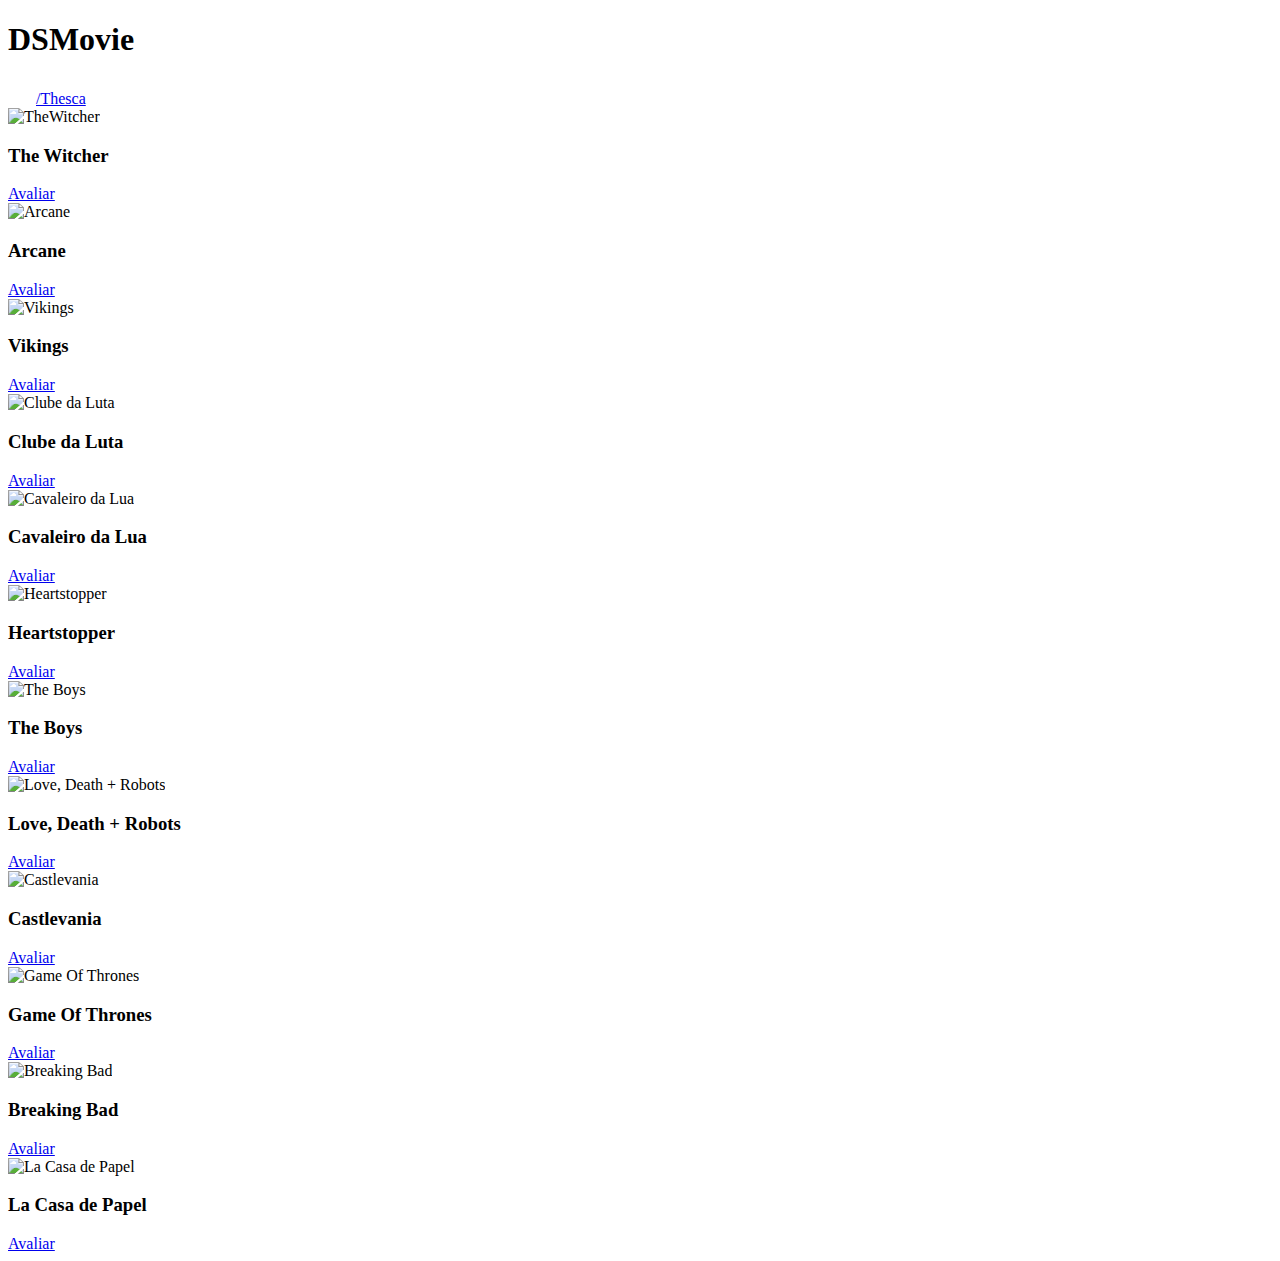
==== index.html @ a41ab92f "Listagem de cards" ====
<!DOCTYPE html>
<html lang="pt-br">

<head>
    <meta charset="UTF-8">
    <meta http-equiv="X-UA-Compatible" content="IE=edge">
    <meta name="viewport" content="width=device-width, initial-scale=1.0">
    <title>DSMovie</title>

    <link href="https://cdn.jsdelivr.net/npm/bootstrap@5.1.3/dist/css/bootstrap.min.css" rel="stylesheet"
        integrity="sha384-1BmE4kWBq78iYhFldvKuhfTAU6auU8tT94WrHftjDbrCEXSU1oBoqyl2QvZ6jIW3" crossorigin="anonymous">

    <link rel="stylesheet" href="css/styles.css">
</head>

<body>
    <header>
        <nav class="container">
            <h1>DSMovie</h1>
            <div class="dsmovie-contact-container">
                <img src="img/github.svg" alt="Github">
                <a href="https://github.com/Thesca">/Thesca</a>
            </div>
        </nav>
    </header>

    <main>
        <section id="dsmovie-card-list" class="container">

            <div class="row">
                
                <div class="col-sm-6 col-lg-4 col-xl-3 mb-3">
                    <div class="dsmovie-card">
                        <img src="https://www.themoviedb.org/t/p/w533_and_h300_bestv2/jBJWaqoSCiARWtfV0GlqHrcdidd.jpg" alt="TheWitcher">
                        <div class="dsmovie-card-description">
                            <h3>The Witcher</h3>
                            <a class="dsmovie-btn" href="form.html">Avaliar</a>
                        </div>
                    </div>
                </div>
            
                <div class="col-sm-6 col-lg-4 col-xl-3 mb-3">
                    <div class="dsmovie-card">
                        <img src="https://www.themoviedb.org/t/p/w533_and_h300_bestv2/rkB4LyZHo1NHXFEDHl9vSD9r1lI.jpg" alt="Arcane">
                        <div class="dsmovie-card-description">
                            <h3>Arcane</h3>
                            <a class="dsmovie-btn" href="form.html">Avaliar</a>
                        </div>
                    </div>
                </div>

                <div class="col-sm-6 col-lg-4 col-xl-3 mb-3">
                    <div class="dsmovie-card">
                        <img src="https://www.themoviedb.org/t/p/w533_and_h300_bestv2/lHe8iwM4Cdm6RSEiara4PN8ZcBd.jpg" alt="Vikings">
                        <div class="dsmovie-card-description">
                            <h3>Vikings</h3>
                            <a class="dsmovie-btn" href="form.html">Avaliar</a>
                        </div>
                    </div>
                </div>

                <div class="col-sm-6 col-lg-4 col-xl-3 mb-3">
                    <div class="dsmovie-card">
                        <img src="https://www.themoviedb.org/t/p/w533_and_h300_bestv2/rr7E0NoGKxvbkb89eR1GwfoYjpA.jpg" alt="Clube da Luta">
                        <div class="dsmovie-card-description">
                            <h3>Clube da Luta</h3>
                            <a class="dsmovie-btn" href="form.html">Avaliar</a>
                        </div>
                    </div>
                </div>

                <div class="col-sm-6 col-lg-4 col-xl-3 mb-3">
                    <div class="dsmovie-card">
                        <img src="https://www.themoviedb.org/t/p/w533_and_h300_bestv2/tGWTz0aQrTaeGjax5Rlyhz7ImWD.jpg" alt="Cavaleiro da Lua">
                        <div class="dsmovie-card-description">
                            <h3>Cavaleiro da Lua</h3>
                            <a class="dsmovie-btn" href="form.html">Avaliar</a>
                        </div>
                    </div>
                </div>

                <div class="col-sm-6 col-lg-4 col-xl-3 mb-3">
                    <div class="dsmovie-card">
                        <img src="https://www.themoviedb.org/t/p/w533_and_h300_bestv2/jT2Fyj1nzscW8yOR3DdtEJ08NTH.jpg" alt="Heartstopper">
                        <div class="dsmovie-card-description">
                            <h3>Heartstopper</h3>
                            <a class="dsmovie-btn" href="form.html">Avaliar</a>
                        </div>
                    </div>
                </div>

                <div class="col-sm-6 col-lg-4 col-xl-3 mb-3">
                    <div class="dsmovie-card">
                        <img src="https://www.themoviedb.org/t/p/w533_and_h300_bestv2/bI37vIHSH7o4IVkq37P8cfxQGMx.jpg" alt="The Boys">
                        <div class="dsmovie-card-description">
                            <h3>The Boys</h3>
                            <a class="dsmovie-btn" href="form.html">Avaliar</a>
                        </div>
                    </div>
                </div>

                <div class="col-sm-6 col-lg-4 col-xl-3 mb-3">
                    <div class="dsmovie-card">
                        <img src="https://www.themoviedb.org/t/p/w533_and_h300_bestv2/nBrkOZyI75artyizuBFeya48KbO.jpg" alt="Love, Death + Robots">
                        <div class="dsmovie-card-description">
                            <h3>Love, Death + Robots</h3>
                            <a class="dsmovie-btn" href="form.html">Avaliar</a>
                        </div>
                    </div>
                </div>

                <div class="col-sm-6 col-lg-4 col-xl-3 mb-3">
                    <div class="dsmovie-card">
                        <img src="https://www.themoviedb.org/t/p/w533_and_h300_bestv2/46ThFmdl8P8QRbgC2OcZ4UyFG3P.jpg" alt="Castlevania">
                        <div class="dsmovie-card-description">
                            <h3>Castlevania</h3>
                            <a class="dsmovie-btn" href="form.html">Avaliar</a>
                        </div>
                    </div>
                </div>

                <div class="col-sm-6 col-lg-4 col-xl-3 mb-3">
                    <div class="dsmovie-card">
                        <img src="https://www.themoviedb.org/t/p/w533_and_h300_bestv2/suopoADq0k8YZr4dQXcU6pToj6s.jpg" alt="Game Of Thrones">
                        <div class="dsmovie-card-description">
                            <h3>Game Of Thrones</h3>
                            <a class="dsmovie-btn" href="form.html">Avaliar</a>
                        </div>
                    </div>
                </div>

                <div class="col-sm-6 col-lg-4 col-xl-3 mb-3">
                    <div class="dsmovie-card">
                        <img src="https://www.themoviedb.org/t/p/w533_and_h300_bestv2/n3u3kgNttY1F5Ixi5bMY9BwZImQ.jpg" alt="Breaking Bad">
                        <div class="dsmovie-card-description">
                            <h3>Breaking Bad</h3>
                            <a class="dsmovie-btn" href="form.html">Avaliar</a>
                        </div>
                    </div>
                </div>

                <div class="col-sm-6 col-lg-4 col-xl-3 mb-3">
                    <div class="dsmovie-card">
                        <img src="https://www.themoviedb.org/t/p/w533_and_h300_bestv2/gFZriCkpJYsApPZEF3jhxL4yLzG.jpg" alt="La Casa de Papel">
                        <div class="dsmovie-card-description">
                            <h3>La Casa de Papel</h3>
                            <a class="dsmovie-btn" href="form.html">Avaliar</a>
                        </div>
                    </div>
                </div>

            </div>
            
        </section>
    </main>
</body>
</html>
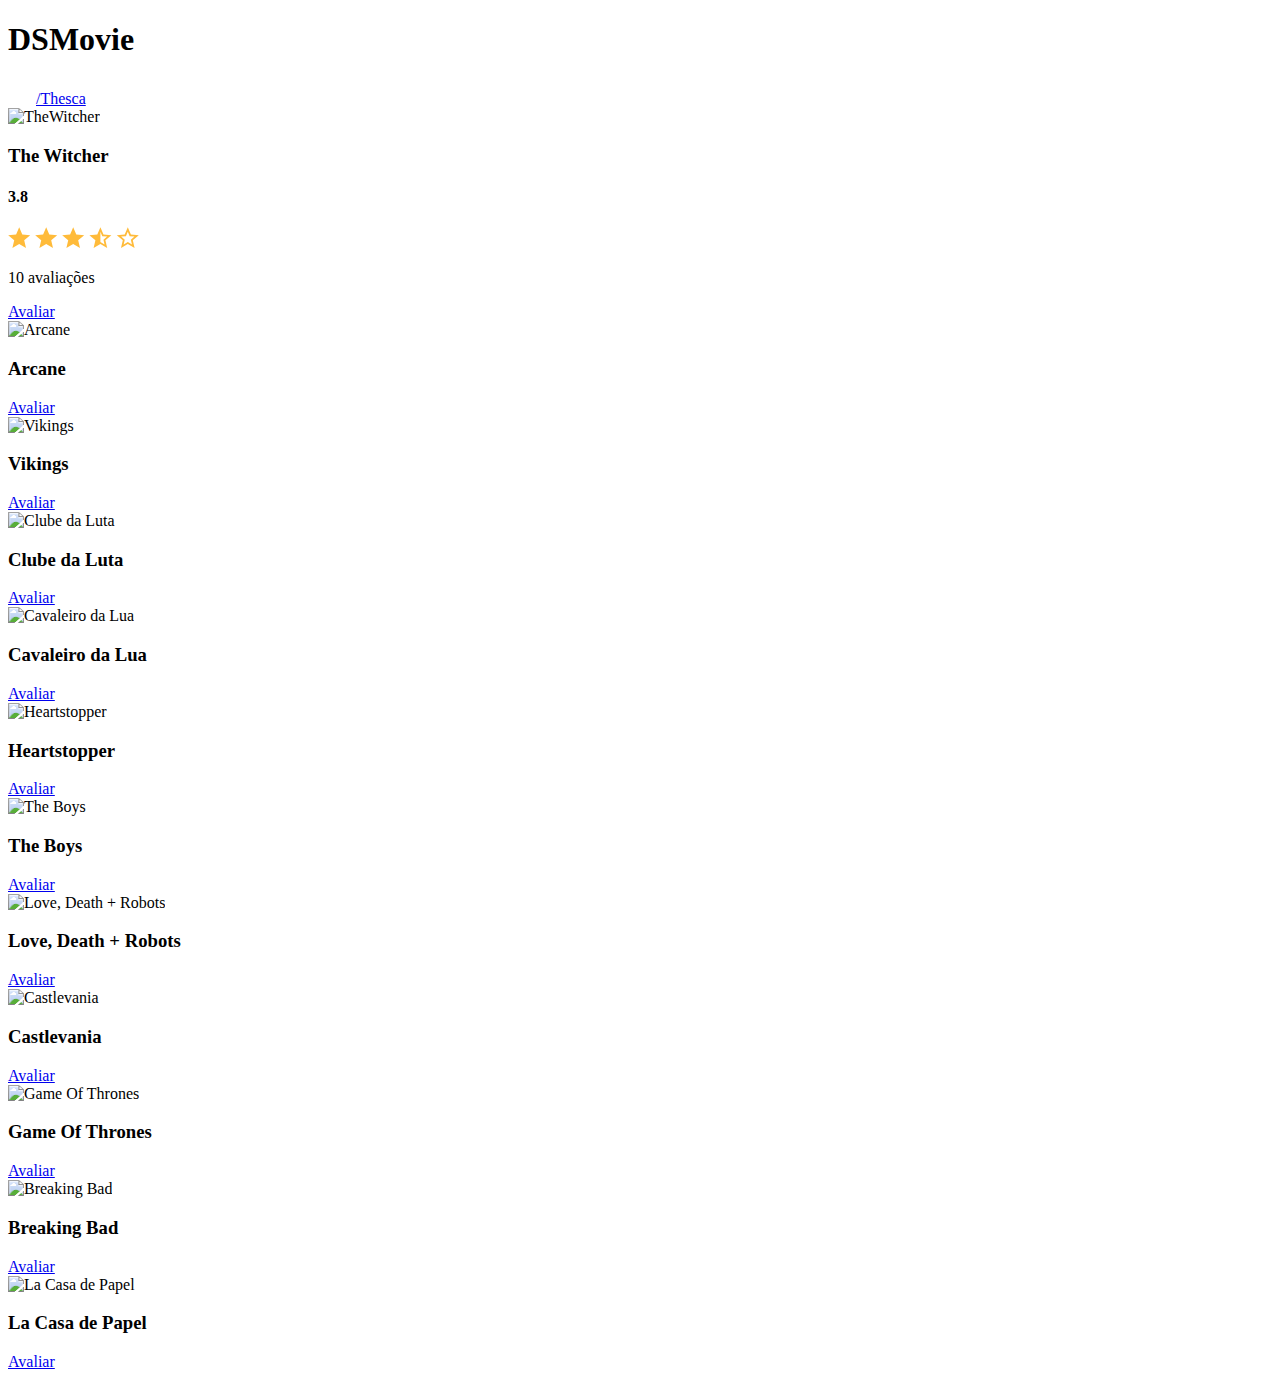
==== commit 5e135dc0: "Avaliação com estrelas" ====
--- a/index.html
+++ b/index.html
@@ -28,20 +28,33 @@
         <section id="dsmovie-card-list" class="container">
 
             <div class="row">
-                
+
                 <div class="col-sm-6 col-lg-4 col-xl-3 mb-3">
                     <div class="dsmovie-card">
-                        <img src="https://www.themoviedb.org/t/p/w533_and_h300_bestv2/jBJWaqoSCiARWtfV0GlqHrcdidd.jpg" alt="TheWitcher">
+                        <img src="https://www.themoviedb.org/t/p/w533_and_h300_bestv2/jBJWaqoSCiARWtfV0GlqHrcdidd.jpg"
+                            alt="TheWitcher">
                         <div class="dsmovie-card-description">
                             <h3>The Witcher</h3>
-                            <a class="dsmovie-btn" href="form.html">Avaliar</a>
+                            <div class="dsmovie-card-description-bottom">
+                                <h4>3.8</h4>
+                                <div>
+                                    <img src="img/star-full.svg" alt="Star">
+                                    <img src="img/star-full.svg" alt="Star">
+                                    <img src="img/star-full.svg" alt="Star">
+                                    <img src="img/star-half.svg" alt="Star">
+                                    <img src="img/star-empty.svg" alt="Star">
+                                </div>
+                                <p>10 avaliações</p>
+                                <a class="dsmovie-btn" href="form.html">Avaliar</a>
+                            </div>
                         </div>
                     </div>
                 </div>
-            
+
                 <div class="col-sm-6 col-lg-4 col-xl-3 mb-3">
                     <div class="dsmovie-card">
-                        <img src="https://www.themoviedb.org/t/p/w533_and_h300_bestv2/rkB4LyZHo1NHXFEDHl9vSD9r1lI.jpg" alt="Arcane">
+                        <img src="https://www.themoviedb.org/t/p/w533_and_h300_bestv2/rkB4LyZHo1NHXFEDHl9vSD9r1lI.jpg"
+                            alt="Arcane">
                         <div class="dsmovie-card-description">
                             <h3>Arcane</h3>
                             <a class="dsmovie-btn" href="form.html">Avaliar</a>
@@ -51,7 +64,8 @@
 
                 <div class="col-sm-6 col-lg-4 col-xl-3 mb-3">
                     <div class="dsmovie-card">
-                        <img src="https://www.themoviedb.org/t/p/w533_and_h300_bestv2/lHe8iwM4Cdm6RSEiara4PN8ZcBd.jpg" alt="Vikings">
+                        <img src="https://www.themoviedb.org/t/p/w533_and_h300_bestv2/lHe8iwM4Cdm6RSEiara4PN8ZcBd.jpg"
+                            alt="Vikings">
                         <div class="dsmovie-card-description">
                             <h3>Vikings</h3>
                             <a class="dsmovie-btn" href="form.html">Avaliar</a>
@@ -61,7 +75,8 @@
 
                 <div class="col-sm-6 col-lg-4 col-xl-3 mb-3">
                     <div class="dsmovie-card">
-                        <img src="https://www.themoviedb.org/t/p/w533_and_h300_bestv2/rr7E0NoGKxvbkb89eR1GwfoYjpA.jpg" alt="Clube da Luta">
+                        <img src="https://www.themoviedb.org/t/p/w533_and_h300_bestv2/rr7E0NoGKxvbkb89eR1GwfoYjpA.jpg"
+                            alt="Clube da Luta">
                         <div class="dsmovie-card-description">
                             <h3>Clube da Luta</h3>
                             <a class="dsmovie-btn" href="form.html">Avaliar</a>
@@ -71,7 +86,8 @@
 
                 <div class="col-sm-6 col-lg-4 col-xl-3 mb-3">
                     <div class="dsmovie-card">
-                        <img src="https://www.themoviedb.org/t/p/w533_and_h300_bestv2/tGWTz0aQrTaeGjax5Rlyhz7ImWD.jpg" alt="Cavaleiro da Lua">
+                        <img src="https://www.themoviedb.org/t/p/w533_and_h300_bestv2/tGWTz0aQrTaeGjax5Rlyhz7ImWD.jpg"
+                            alt="Cavaleiro da Lua">
                         <div class="dsmovie-card-description">
                             <h3>Cavaleiro da Lua</h3>
                             <a class="dsmovie-btn" href="form.html">Avaliar</a>
@@ -81,7 +97,8 @@
 
                 <div class="col-sm-6 col-lg-4 col-xl-3 mb-3">
                     <div class="dsmovie-card">
-                        <img src="https://www.themoviedb.org/t/p/w533_and_h300_bestv2/jT2Fyj1nzscW8yOR3DdtEJ08NTH.jpg" alt="Heartstopper">
+                        <img src="https://www.themoviedb.org/t/p/w533_and_h300_bestv2/jT2Fyj1nzscW8yOR3DdtEJ08NTH.jpg"
+                            alt="Heartstopper">
                         <div class="dsmovie-card-description">
                             <h3>Heartstopper</h3>
                             <a class="dsmovie-btn" href="form.html">Avaliar</a>
@@ -91,7 +108,8 @@
 
                 <div class="col-sm-6 col-lg-4 col-xl-3 mb-3">
                     <div class="dsmovie-card">
-                        <img src="https://www.themoviedb.org/t/p/w533_and_h300_bestv2/bI37vIHSH7o4IVkq37P8cfxQGMx.jpg" alt="The Boys">
+                        <img src="https://www.themoviedb.org/t/p/w533_and_h300_bestv2/bI37vIHSH7o4IVkq37P8cfxQGMx.jpg"
+                            alt="The Boys">
                         <div class="dsmovie-card-description">
                             <h3>The Boys</h3>
                             <a class="dsmovie-btn" href="form.html">Avaliar</a>
@@ -101,7 +119,8 @@
 
                 <div class="col-sm-6 col-lg-4 col-xl-3 mb-3">
                     <div class="dsmovie-card">
-                        <img src="https://www.themoviedb.org/t/p/w533_and_h300_bestv2/nBrkOZyI75artyizuBFeya48KbO.jpg" alt="Love, Death + Robots">
+                        <img src="https://www.themoviedb.org/t/p/w533_and_h300_bestv2/nBrkOZyI75artyizuBFeya48KbO.jpg"
+                            alt="Love, Death + Robots">
                         <div class="dsmovie-card-description">
                             <h3>Love, Death + Robots</h3>
                             <a class="dsmovie-btn" href="form.html">Avaliar</a>
@@ -111,7 +130,8 @@
 
                 <div class="col-sm-6 col-lg-4 col-xl-3 mb-3">
                     <div class="dsmovie-card">
-                        <img src="https://www.themoviedb.org/t/p/w533_and_h300_bestv2/46ThFmdl8P8QRbgC2OcZ4UyFG3P.jpg" alt="Castlevania">
+                        <img src="https://www.themoviedb.org/t/p/w533_and_h300_bestv2/46ThFmdl8P8QRbgC2OcZ4UyFG3P.jpg"
+                            alt="Castlevania">
                         <div class="dsmovie-card-description">
                             <h3>Castlevania</h3>
                             <a class="dsmovie-btn" href="form.html">Avaliar</a>
@@ -121,7 +141,8 @@
 
                 <div class="col-sm-6 col-lg-4 col-xl-3 mb-3">
                     <div class="dsmovie-card">
-                        <img src="https://www.themoviedb.org/t/p/w533_and_h300_bestv2/suopoADq0k8YZr4dQXcU6pToj6s.jpg" alt="Game Of Thrones">
+                        <img src="https://www.themoviedb.org/t/p/w533_and_h300_bestv2/suopoADq0k8YZr4dQXcU6pToj6s.jpg"
+                            alt="Game Of Thrones">
                         <div class="dsmovie-card-description">
                             <h3>Game Of Thrones</h3>
                             <a class="dsmovie-btn" href="form.html">Avaliar</a>
@@ -131,7 +152,8 @@
 
                 <div class="col-sm-6 col-lg-4 col-xl-3 mb-3">
                     <div class="dsmovie-card">
-                        <img src="https://www.themoviedb.org/t/p/w533_and_h300_bestv2/n3u3kgNttY1F5Ixi5bMY9BwZImQ.jpg" alt="Breaking Bad">
+                        <img src="https://www.themoviedb.org/t/p/w533_and_h300_bestv2/n3u3kgNttY1F5Ixi5bMY9BwZImQ.jpg"
+                            alt="Breaking Bad">
                         <div class="dsmovie-card-description">
                             <h3>Breaking Bad</h3>
                             <a class="dsmovie-btn" href="form.html">Avaliar</a>
@@ -141,7 +163,8 @@
 
                 <div class="col-sm-6 col-lg-4 col-xl-3 mb-3">
                     <div class="dsmovie-card">
-                        <img src="https://www.themoviedb.org/t/p/w533_and_h300_bestv2/gFZriCkpJYsApPZEF3jhxL4yLzG.jpg" alt="La Casa de Papel">
+                        <img src="https://www.themoviedb.org/t/p/w533_and_h300_bestv2/gFZriCkpJYsApPZEF3jhxL4yLzG.jpg"
+                            alt="La Casa de Papel">
                         <div class="dsmovie-card-description">
                             <h3>La Casa de Papel</h3>
                             <a class="dsmovie-btn" href="form.html">Avaliar</a>
@@ -150,8 +173,9 @@
                 </div>
 
             </div>
-            
+
         </section>
     </main>
 </body>
+
 </html>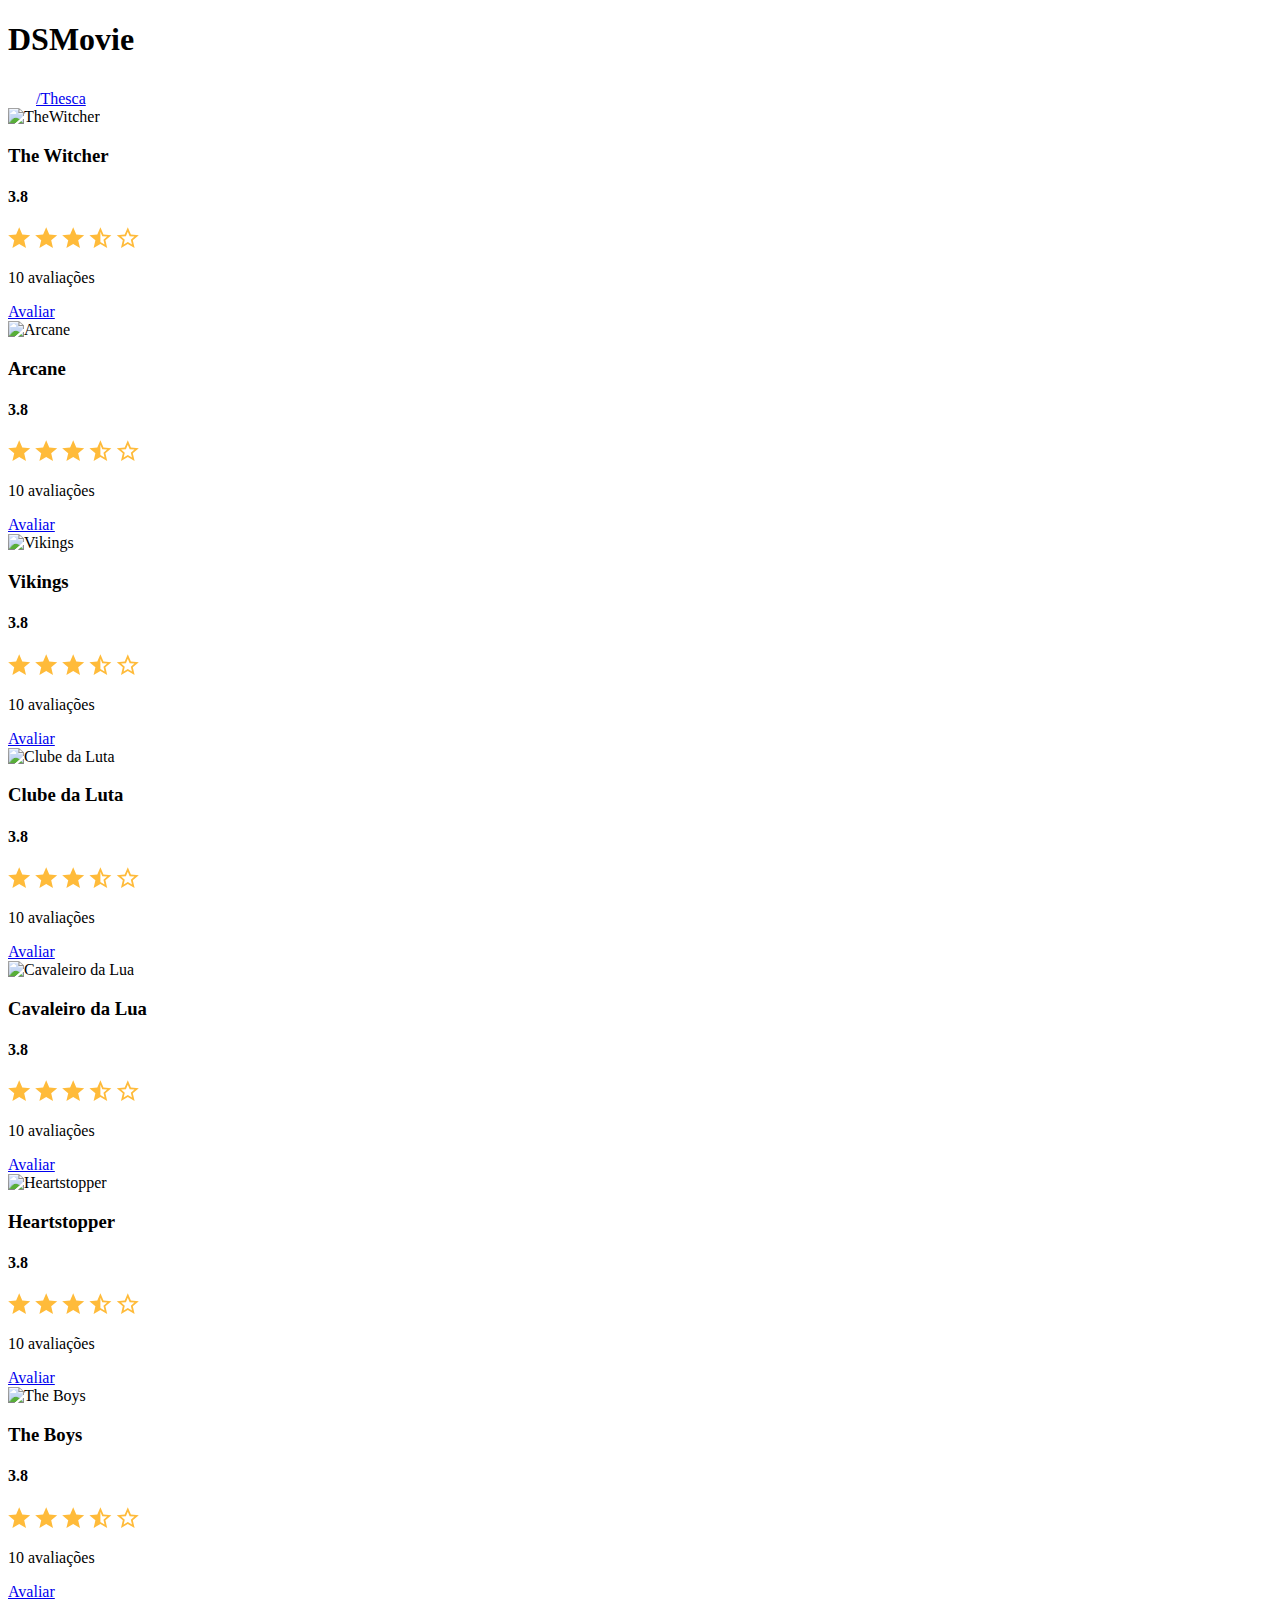
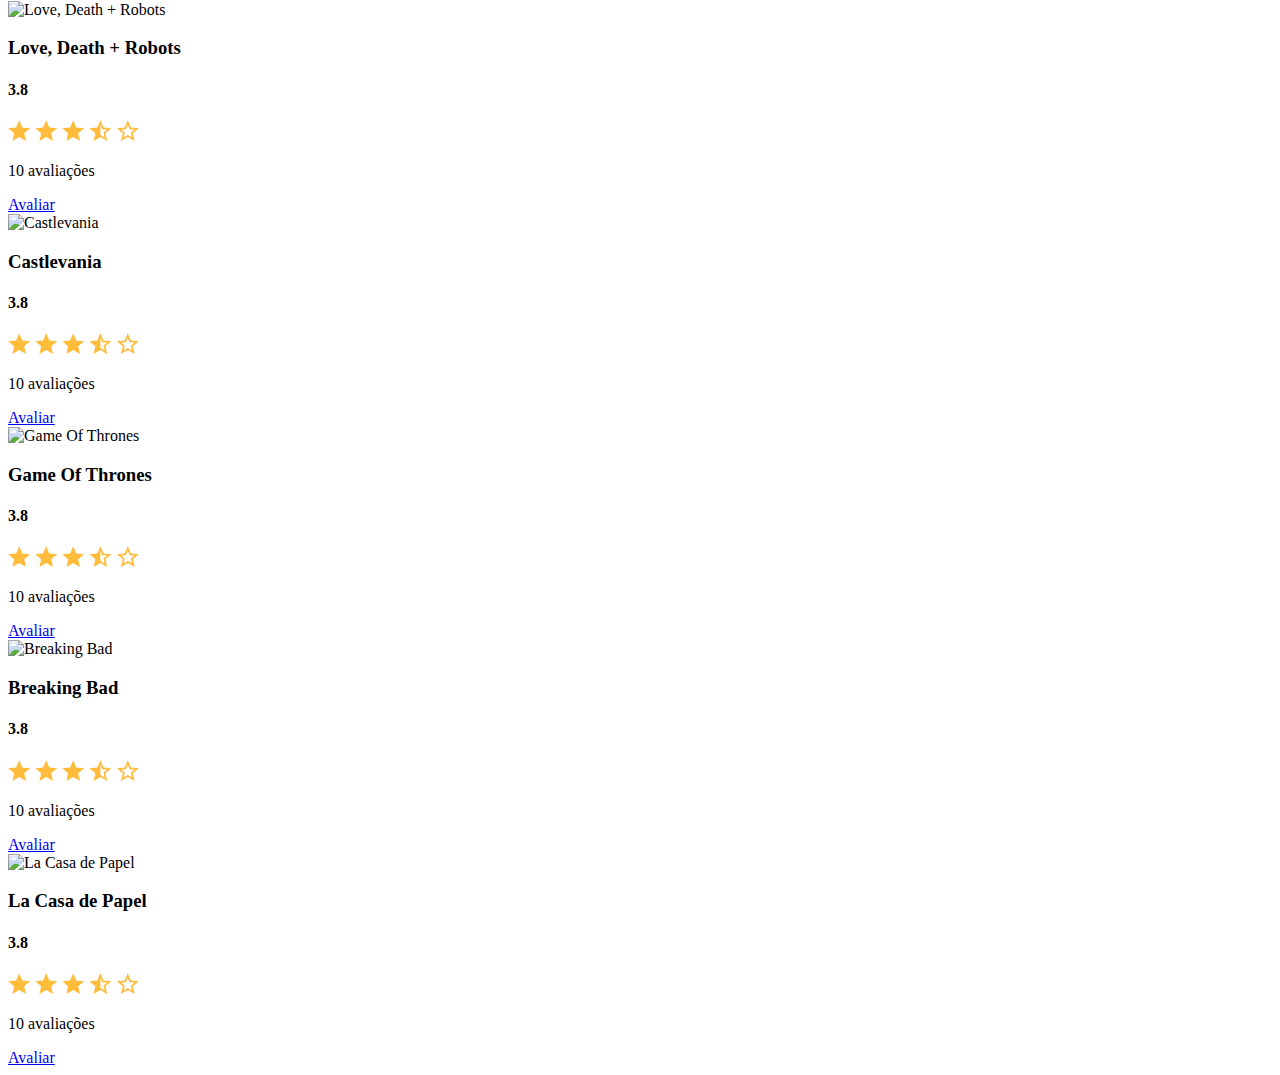
==== commit 7bb9f9d6: "Polimento da Listagem" ====
--- a/index.html
+++ b/index.html
@@ -31,8 +31,7 @@
 
                 <div class="col-sm-6 col-lg-4 col-xl-3 mb-3">
                     <div class="dsmovie-card">
-                        <img src="https://www.themoviedb.org/t/p/w533_and_h300_bestv2/jBJWaqoSCiARWtfV0GlqHrcdidd.jpg"
-                            alt="TheWitcher">
+                        <img src="https://www.themoviedb.org/t/p/w533_and_h300_bestv2/jBJWaqoSCiARWtfV0GlqHrcdidd.jpg" alt="TheWitcher">
                         <div class="dsmovie-card-description">
                             <h3>The Witcher</h3>
                             <div class="dsmovie-card-description-bottom">
@@ -57,7 +56,18 @@
                             alt="Arcane">
                         <div class="dsmovie-card-description">
                             <h3>Arcane</h3>
-                            <a class="dsmovie-btn" href="form.html">Avaliar</a>
+                            <div class="dsmovie-card-description-bottom">
+                                <h4>3.8</h4>
+                                <div>
+                                    <img src="img/star-full.svg" alt="Star">
+                                    <img src="img/star-full.svg" alt="Star">
+                                    <img src="img/star-full.svg" alt="Star">
+                                    <img src="img/star-half.svg" alt="Star">
+                                    <img src="img/star-empty.svg" alt="Star">
+                                </div>
+                                <p>10 avaliações</p>
+                                <a class="dsmovie-btn" href="form.html">Avaliar</a>
+                            </div>
                         </div>
                     </div>
                 </div>
@@ -68,7 +78,18 @@
                             alt="Vikings">
                         <div class="dsmovie-card-description">
                             <h3>Vikings</h3>
-                            <a class="dsmovie-btn" href="form.html">Avaliar</a>
+                            <div class="dsmovie-card-description-bottom">
+                                <h4>3.8</h4>
+                                <div>
+                                    <img src="img/star-full.svg" alt="Star">
+                                    <img src="img/star-full.svg" alt="Star">
+                                    <img src="img/star-full.svg" alt="Star">
+                                    <img src="img/star-half.svg" alt="Star">
+                                    <img src="img/star-empty.svg" alt="Star">
+                                </div>
+                                <p>10 avaliações</p>
+                                <a class="dsmovie-btn" href="form.html">Avaliar</a>
+                            </div>
                         </div>
                     </div>
                 </div>
@@ -79,7 +100,18 @@
                             alt="Clube da Luta">
                         <div class="dsmovie-card-description">
                             <h3>Clube da Luta</h3>
-                            <a class="dsmovie-btn" href="form.html">Avaliar</a>
+                            <div class="dsmovie-card-description-bottom">
+                                <h4>3.8</h4>
+                                <div>
+                                    <img src="img/star-full.svg" alt="Star">
+                                    <img src="img/star-full.svg" alt="Star">
+                                    <img src="img/star-full.svg" alt="Star">
+                                    <img src="img/star-half.svg" alt="Star">
+                                    <img src="img/star-empty.svg" alt="Star">
+                                </div>
+                                <p>10 avaliações</p>
+                                <a class="dsmovie-btn" href="form.html">Avaliar</a>
+                            </div>
                         </div>
                     </div>
                 </div>
@@ -90,7 +122,18 @@
                             alt="Cavaleiro da Lua">
                         <div class="dsmovie-card-description">
                             <h3>Cavaleiro da Lua</h3>
-                            <a class="dsmovie-btn" href="form.html">Avaliar</a>
+                            <div class="dsmovie-card-description-bottom">
+                                <h4>3.8</h4>
+                                <div>
+                                    <img src="img/star-full.svg" alt="Star">
+                                    <img src="img/star-full.svg" alt="Star">
+                                    <img src="img/star-full.svg" alt="Star">
+                                    <img src="img/star-half.svg" alt="Star">
+                                    <img src="img/star-empty.svg" alt="Star">
+                                </div>
+                                <p>10 avaliações</p>
+                                <a class="dsmovie-btn" href="form.html">Avaliar</a>
+                            </div>
                         </div>
                     </div>
                 </div>
@@ -101,7 +144,18 @@
                             alt="Heartstopper">
                         <div class="dsmovie-card-description">
                             <h3>Heartstopper</h3>
-                            <a class="dsmovie-btn" href="form.html">Avaliar</a>
+                            <div class="dsmovie-card-description-bottom">
+                                <h4>3.8</h4>
+                                <div>
+                                    <img src="img/star-full.svg" alt="Star">
+                                    <img src="img/star-full.svg" alt="Star">
+                                    <img src="img/star-full.svg" alt="Star">
+                                    <img src="img/star-half.svg" alt="Star">
+                                    <img src="img/star-empty.svg" alt="Star">
+                                </div>
+                                <p>10 avaliações</p>
+                                <a class="dsmovie-btn" href="form.html">Avaliar</a>
+                            </div>
                         </div>
                     </div>
                 </div>
@@ -112,7 +166,18 @@
                             alt="The Boys">
                         <div class="dsmovie-card-description">
                             <h3>The Boys</h3>
-                            <a class="dsmovie-btn" href="form.html">Avaliar</a>
+                            <div class="dsmovie-card-description-bottom">
+                                <h4>3.8</h4>
+                                <div>
+                                    <img src="img/star-full.svg" alt="Star">
+                                    <img src="img/star-full.svg" alt="Star">
+                                    <img src="img/star-full.svg" alt="Star">
+                                    <img src="img/star-half.svg" alt="Star">
+                                    <img src="img/star-empty.svg" alt="Star">
+                                </div>
+                                <p>10 avaliações</p>
+                                <a class="dsmovie-btn" href="form.html">Avaliar</a>
+                            </div>
                         </div>
                     </div>
                 </div>
@@ -123,7 +188,18 @@
                             alt="Love, Death + Robots">
                         <div class="dsmovie-card-description">
                             <h3>Love, Death + Robots</h3>
-                            <a class="dsmovie-btn" href="form.html">Avaliar</a>
+                            <div class="dsmovie-card-description-bottom">
+                                <h4>3.8</h4>
+                                <div>
+                                    <img src="img/star-full.svg" alt="Star">
+                                    <img src="img/star-full.svg" alt="Star">
+                                    <img src="img/star-full.svg" alt="Star">
+                                    <img src="img/star-half.svg" alt="Star">
+                                    <img src="img/star-empty.svg" alt="Star">
+                                </div>
+                                <p>10 avaliações</p>
+                                <a class="dsmovie-btn" href="form.html">Avaliar</a>
+                            </div>
                         </div>
                     </div>
                 </div>
@@ -134,7 +210,18 @@
                             alt="Castlevania">
                         <div class="dsmovie-card-description">
                             <h3>Castlevania</h3>
-                            <a class="dsmovie-btn" href="form.html">Avaliar</a>
+                            <div class="dsmovie-card-description-bottom">
+                                <h4>3.8</h4>
+                                <div>
+                                    <img src="img/star-full.svg" alt="Star">
+                                    <img src="img/star-full.svg" alt="Star">
+                                    <img src="img/star-full.svg" alt="Star">
+                                    <img src="img/star-half.svg" alt="Star">
+                                    <img src="img/star-empty.svg" alt="Star">
+                                </div>
+                                <p>10 avaliações</p>
+                                <a class="dsmovie-btn" href="form.html">Avaliar</a>
+                            </div>
                         </div>
                     </div>
                 </div>
@@ -145,7 +232,18 @@
                             alt="Game Of Thrones">
                         <div class="dsmovie-card-description">
                             <h3>Game Of Thrones</h3>
-                            <a class="dsmovie-btn" href="form.html">Avaliar</a>
+                            <div class="dsmovie-card-description-bottom">
+                                <h4>3.8</h4>
+                                <div>
+                                    <img src="img/star-full.svg" alt="Star">
+                                    <img src="img/star-full.svg" alt="Star">
+                                    <img src="img/star-full.svg" alt="Star">
+                                    <img src="img/star-half.svg" alt="Star">
+                                    <img src="img/star-empty.svg" alt="Star">
+                                </div>
+                                <p>10 avaliações</p>
+                                <a class="dsmovie-btn" href="form.html">Avaliar</a>
+                            </div>
                         </div>
                     </div>
                 </div>
@@ -156,7 +254,18 @@
                             alt="Breaking Bad">
                         <div class="dsmovie-card-description">
                             <h3>Breaking Bad</h3>
-                            <a class="dsmovie-btn" href="form.html">Avaliar</a>
+                            <div class="dsmovie-card-description-bottom">
+                                <h4>3.8</h4>
+                                <div>
+                                    <img src="img/star-full.svg" alt="Star">
+                                    <img src="img/star-full.svg" alt="Star">
+                                    <img src="img/star-full.svg" alt="Star">
+                                    <img src="img/star-half.svg" alt="Star">
+                                    <img src="img/star-empty.svg" alt="Star">
+                                </div>
+                                <p>10 avaliações</p>
+                                <a class="dsmovie-btn" href="form.html">Avaliar</a>
+                            </div>
                         </div>
                     </div>
                 </div>
@@ -167,7 +276,18 @@
                             alt="La Casa de Papel">
                         <div class="dsmovie-card-description">
                             <h3>La Casa de Papel</h3>
-                            <a class="dsmovie-btn" href="form.html">Avaliar</a>
+                            <div class="dsmovie-card-description-bottom">
+                                <h4>3.8</h4>
+                                <div>
+                                    <img src="img/star-full.svg" alt="Star">
+                                    <img src="img/star-full.svg" alt="Star">
+                                    <img src="img/star-full.svg" alt="Star">
+                                    <img src="img/star-half.svg" alt="Star">
+                                    <img src="img/star-empty.svg" alt="Star">
+                                </div>
+                                <p>10 avaliações</p>
+                                <a class="dsmovie-btn" href="form.html">Avaliar</a>
+                            </div>
                         </div>
                     </div>
                 </div>
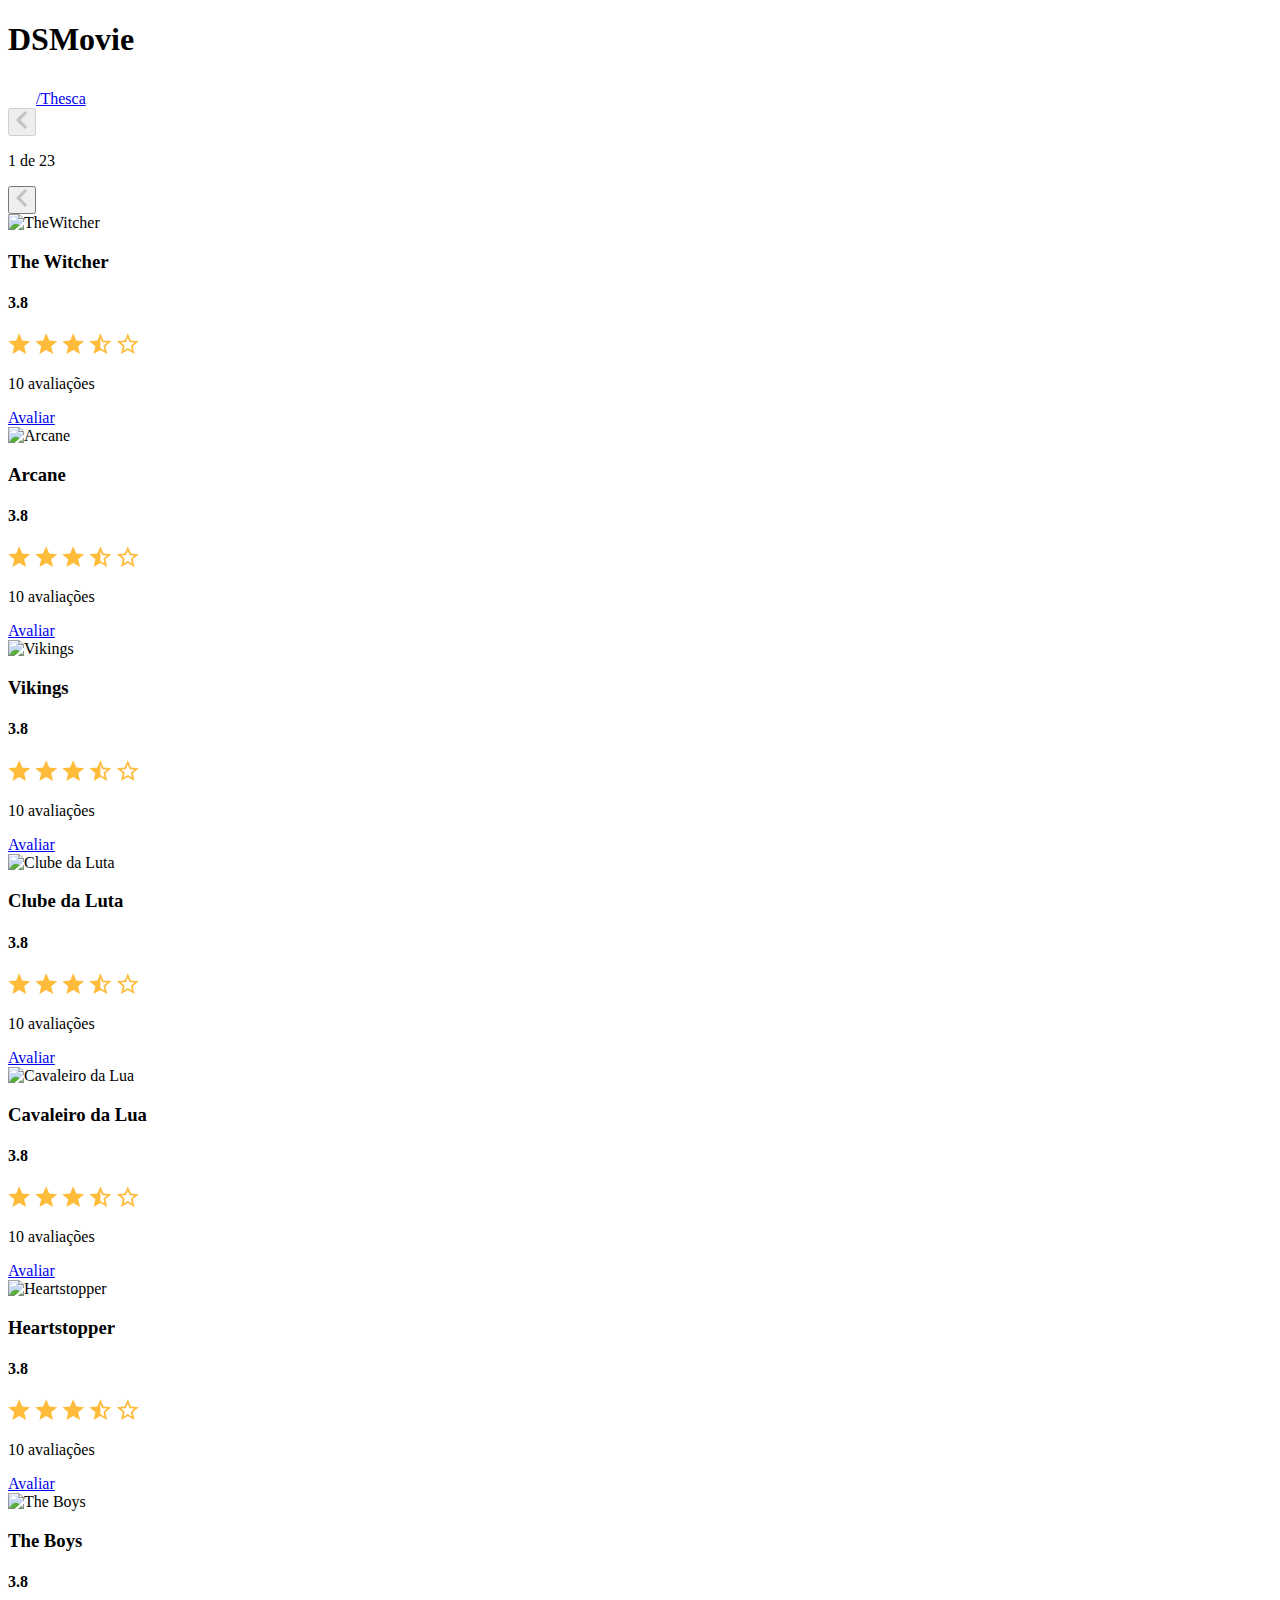
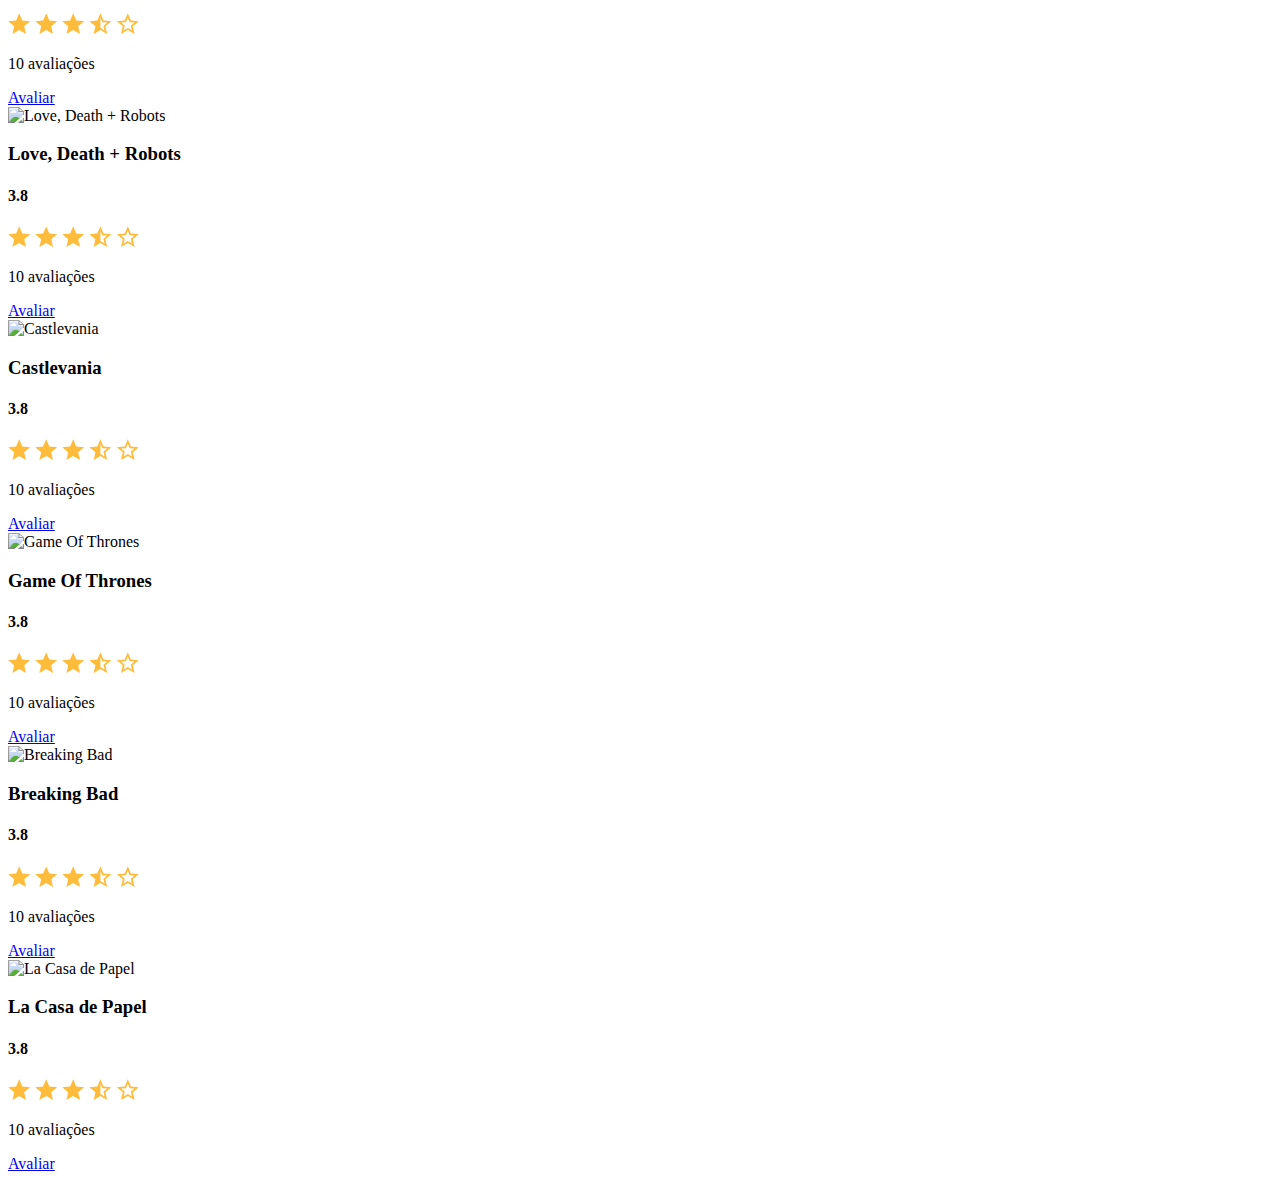
==== commit 423da812: "Componente de paginação" ====
--- a/index.html
+++ b/index.html
@@ -27,6 +27,19 @@
     <main>
         <section id="dsmovie-card-list" class="container">
 
+            <div class="dsmovie-pagination-container">
+                <div class="dsmovie-pagination-box">
+                    <button disabled>
+                        <img src="img/arrow.svg" alt="voltar">
+                    </button>
+                    <p>1 de 23</p>
+                    <button>
+                        <img class="dsmovie-flip-horizontal" src="img/arrow.svg" alt="próximo">
+                    </button>
+                </div>
+            </div>
+            
+            
             <div class="row">
 
                 <div class="col-sm-6 col-lg-4 col-xl-3 mb-3">
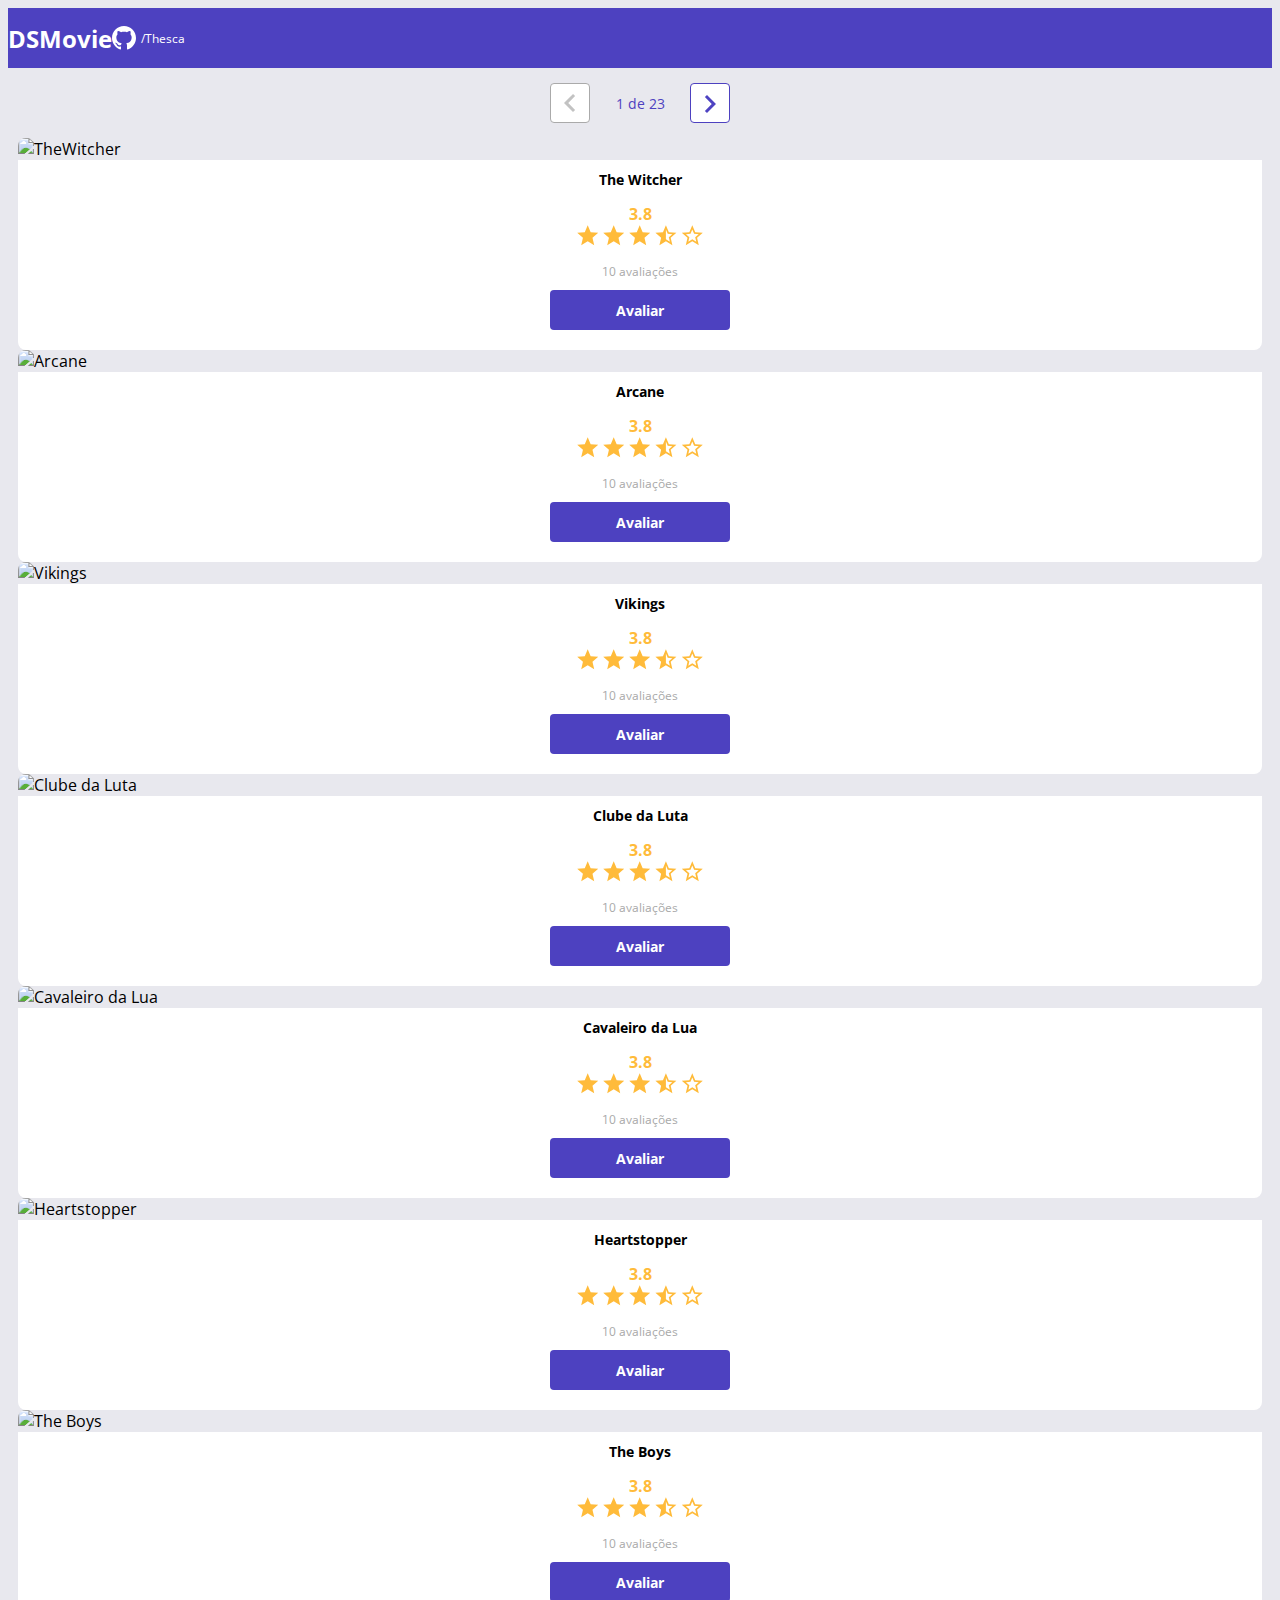
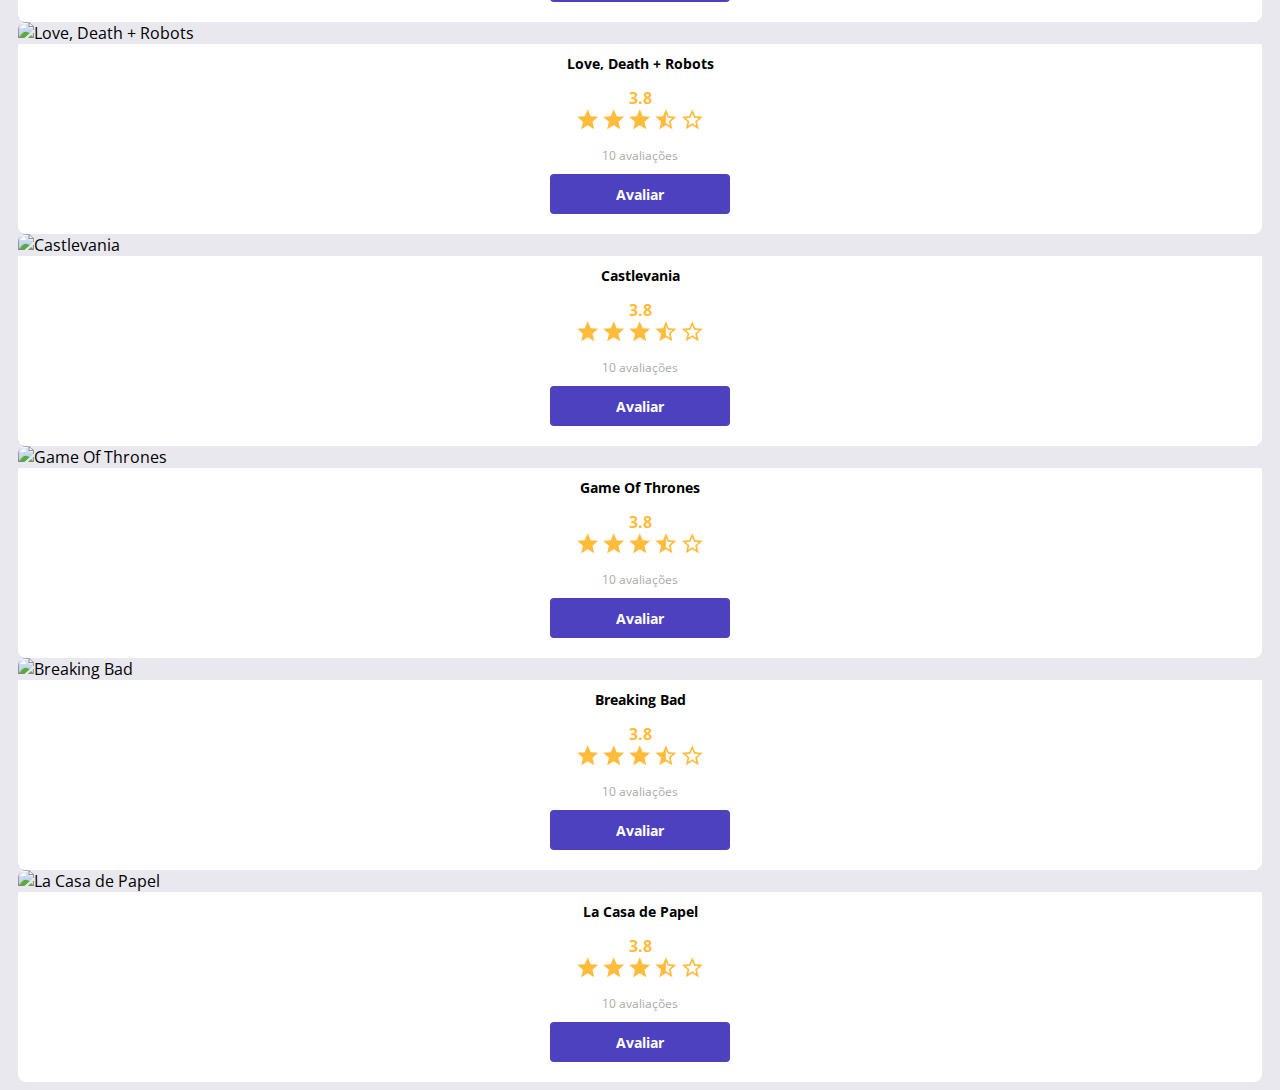
==== commit a8065ba9: "Correção de erros 4" ====
--- a/index.html
+++ b/index.html
@@ -9,8 +9,7 @@
 
     <link href="https://cdn.jsdelivr.net/npm/bootstrap@5.1.3/dist/css/bootstrap.min.css" rel="stylesheet"
         integrity="sha384-1BmE4kWBq78iYhFldvKuhfTAU6auU8tT94WrHftjDbrCEXSU1oBoqyl2QvZ6jIW3" crossorigin="anonymous">
-
-    <link rel="stylesheet" href="css/styles.css">
+    <link rel="stylesheet" href="./CSS/styles.css" />    
 </head>
 
 <body>
--- a/CSS/styles.css
+++ b/CSS/styles.css
@@ -0,0 +1,218 @@
+@import url('https://fonts.googleapis.com/css2?family=Open+Sans:wght@300;400;700&display=swap');
+
+:root {
+    --bg-grey: #e8e8ee;
+    --color-primary: #4d41c0;
+    --white: #fff;
+    --text-grey: #4A4A4A;
+    --text-light-grey: #aaa;
+    --star-yellow: #FFBB3A;
+}
+
+* {
+    box-sizing: border-box;
+    font-family: 'Open Sans', sans-serif;
+}
+
+h1, h2, h3, h4, h5, h6 {
+    margin : 0;
+}
+
+html, body {
+    background-color: var(--bg-grey);
+}
+
+header {
+    height: 60px;
+    background-color: var(--color-primary);
+    color: var(--white);
+    display: flex;
+    align-items: center;
+}
+
+nav{
+    display: flex;
+    align-items: center;
+    justify-content: space-between;
+}
+
+nav h1 {
+    font-size: 24px;
+    font-weight: 700;
+}
+
+nav a {
+    font-size: 12px;
+    font-weight: 400;
+}
+
+a, a:hover { 
+    text-decoration: none;
+    color: unset;
+}
+
+.dsmovie-contact-container {
+    display: flex;
+    align-items: center;
+}
+
+.dsmovie-contact-container img {
+    margin-right: 5px;
+}
+
+#dsmovie-card-list {
+    padding: 0 10px;
+}
+
+.dsmovie-card {
+    width: 100%;
+}
+
+.dsmovie-card img {
+    width: 100%;
+    border-radius: 8px 8px 0 0;
+}
+
+.dsmovie-card-description {
+    background-color: var(--white);
+    padding: 10px 20px 20px 20px;
+    display: flex;
+    flex-direction: column;
+    align-items: center;
+    justify-content: space-between;
+    border-radius: 0 0 8px 8px;
+    height: 190px;
+
+}
+.dsmovie-card-description h3 {
+    font-size: 14px;
+    font-weight: 700;
+    margin-bottom: 10px;
+    text-align: center;
+}
+
+.dsmovie-card-description-bottom {
+    display: flex;
+    flex-direction: column;
+    align-items: center;
+}
+
+.dsmovie-card-description-bottom h4 {
+    font-size: 16px;
+    font-weight: 700;
+    color: var(--star-yellow);
+}
+
+.dsmovie-card-description-bottom img {
+    width: 22px;
+
+}
+
+.dsmovie-card-description-bottom p {
+    font-size: 12px;
+    font-weight: 400;
+    color: var(--text-light-grey);
+    margin-bottom: 10px;
+}
+
+.dsmovie-btn, .dsmovie-btn:hover { 
+    width: 180px;
+    height: 40px;
+    background-color: var(--color-primary);
+    color: var(--white);
+    font-size: 14px;
+    font-weight: 700;
+    display: flex;
+    align-items: center;
+    justify-content: center;
+    border-radius: 4px;
+    border: 0;
+}
+
+.dsmovie-form-container{
+    padding: 40px 0;
+    max-width: 480px;
+}
+
+.dsmovie-form-description {
+    background-color: var(--white);
+    padding: 20px;
+    display: flex;
+    flex-direction: column;
+    align-items: center;
+    border-radius: 0 0 8px 8px;
+}
+
+.dsmovie-form {
+    width: 100%;
+}
+
+.dsmovie-form-description h3 {
+    font-size: 17px;
+    font-weight: 700;
+    margin-bottom: 20px;
+}
+
+.dsmovie-form-group {
+    margin-bottom: 20px;
+}
+
+.dsmovie-form-group label {
+    font-size: 13px;
+    color: var(--text-light-grey);
+}
+
+.dsmovie-form-btn-container {
+    height: 100px;
+    display: flex;
+    flex-direction: column;
+    align-items: center;
+    justify-content: space-between;
+}
+
+.dsmovie-pagination-container {
+    padding: 15px 0;
+    display: flex;
+    justify-content: center;
+}
+
+.dsmovie-pagination-box {
+    width: 180px;
+    display: flex;
+    justify-content: space-between;
+    align-items: center;
+}
+
+.dsmovie-pagination-box p {
+    margin: 0;
+    font-size: 14px;
+    color: var(--color-primary);
+    font-weight: 400;
+}
+
+.dsmovie-pagination-box button {
+    width: 40px;
+    height: 40px;
+    border-radius: 4px;
+    border: 1px solid var(--color-primary);
+    background-color: var(--white);
+    display: flex;
+    justify-content: center;
+    align-items: center;
+}
+
+.dsmovie-pagination-box button img { 
+    filter: brightness(0) saturate(100%) invert(22%) sepia(99%) saturate(1882%) hue-rotate(236deg) brightness(86%) contrast(89%);
+}
+.dsmovie-pagination-box button:disabled {
+    border: 1px solid var(--text-light-grey);
+}
+
+.dsmovie-pagination-box button:disabled img {
+    filter: unset;
+}
+
+.dsmovie-flip-horizontal {
+    transform: rotate(180deg);
+
+}